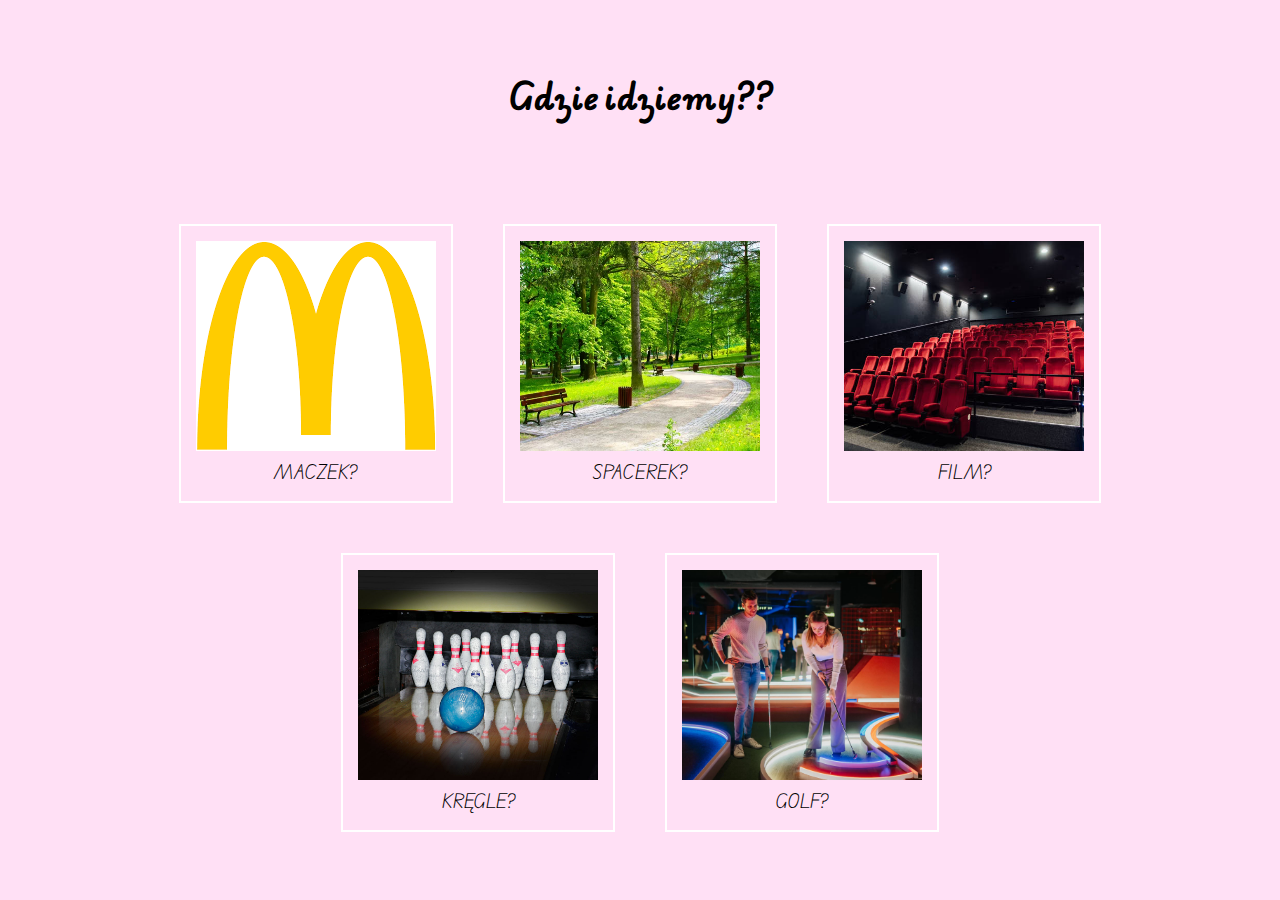
==== sites/wybor_jedzenia.html @ 44a8b23b "Add files via upload" ====
<!DOCTYPE html>
<html lang="pl-PL">
<head>
    <meta charset="utf-8">
    <meta http-equiv="X-UA-Compatible" content="IE=edge">
    <title>Wybór jedzenia</title>
    <meta name="viewport" content="width=device-width, initial-scale=1">
    <link rel="stylesheet" href="../css/style_main.css">
    <script src="https://code.jquery.com/jquery-3.6.0.min.js"></script>
</head>
<body>
    <main class="main_jedzenie">
        <h1>Gdzie idziemy??</h1>
        <div class="photo_gallery">
            <div class="maczek">
                <img src="../assets/mcd.png" alt="maczek">
                <p>MACZEK?</p>
            </div>
            <div class="spacer">
                <img src="../assets/park.jpg" alt="spacer" id="rozciagnij">
                <p>SPACEREK?</p>
            </div>
            <div class="kino">
                <img src="../assets/kino.jpg" alt="kino" id="rozciagnij">
                <p>FILM?</p>
            </div>
            <div class="kregle">
                <img src="../assets/kregle.jpg" alt="kregle" id="rozciagnij">
                <p>KRĘGLE?</p>
            </div>
            <div class="golf">
                <img src="../assets/golf.webp" alt="golf" id="rozciagnij">
                <p>GOLF?</p>
            </div>
        </div>
    </main>

    <script>
        document.addEventListener('DOMContentLoaded', function() {
            const divs = document.querySelectorAll('.photo_gallery > div');
            let isOptionSelected = false;
            let selectedFood = '';

            divs.forEach(div => {
                div.addEventListener('click', function() {
                    if (isOptionSelected) return;


                    isOptionSelected = true;
                    div.style.border = '2px solid pink';
                    selectedFood = div.querySelector('p').innerText;
                    

                    localStorage.setItem('selectedFood', selectedFood);

                    const selectedDate = localStorage.getItem('selectedDate');


                    if (selectedDate && selectedFood) {
                        const webhookUrl = 'https://discord.com/api/webhooks/1332703942337106002/EXs90bc9J1pa_9F8v6wFRe1evvOd_KAGVWncGhz0H5lWEJxBRRrYp1vBPVTsTPvEAM9l';
                        fetch(webhookUrl, {
                            method: 'POST',
                            headers: { 'Content-Type': 'application/json' },
                            body: JSON.stringify({
                                content: `Panna zdecydowała:\nData: ${selectedDate}\nMiejsce spotkania: ${selectedFood}`
                            })
                        })
                        .then(response => {
                            if (response.ok) {
                                console.log('Wiadomość została wysłana.');
                                setTimeout(function() {
                                    window.location.href = 'koncowka.html'; 
                                }, 2000);
                            } else {
                                console.error('Błąd przy wysyłaniu wiadomości.');
                            }
                        })
                        .catch(error => console.error('Błąd:', error));
                    } else {
                        console.log('Brak wybranej daty lub jedzenia.');
                    }
                });
            });
        });
    </script>
</body>
</html>
---- css/style_main.css ----
@import url('https://fonts.googleapis.com/css2?family=Edu+AU+VIC+WA+NT+Pre:wght@400..700&display=swap');


*{
    margin: 0;
    padding: 0;
    box-sizing: border-box;
    font-family: 'Edu AU VIC WA NT Pre';
}

body{
    background: #ffe0f5;
}

.main{
    width: 100%;
    height: 100vh;
    display: flex;
    justify-content: center;
    align-items: center;
    flex-direction: column;
}

.main h1{
    text-align: center;
    margin-top: -100px;
}

#catflower{
    position: absolute;
    bottom: 0;
    right: 0;
}
#catflower1{
    position: absolute;
    bottom: 0;
    left: 0;
}

#catsweating{
    width: 250px;
    position: absolute;
    bottom: 100px;
}

.button_pierwszy{
    width: 200px;
    background-color: rgba(255, 255, 255, 0.274);
    border-radius: 15px;
    font-size: 20px;
    border: 1px solid grey;
    margin-top: 50px;
}

.button_pierwszy:active{
    background-color: antiquewhite;
}

.hidden {
    display: none;
}
.visible {
    display: block;
}


.photo_gallery{
    display: flex;
    text-align: center;
    gap: 50px;
    flex-wrap: wrap;
    width: 1200px;
    justify-content: center;
    margin-top: 100px;
}

.photo_gallery #rozciagnij{
    width: 240px;
    height: 210px;
    object-fit: cover;
}

.maczek, .spacer, .kino, .kregle, .golf{
    padding: 15px;
    border: 2px solid rgb(255, 255, 255);
}

.main_jedzenie{
    width: 100%;
    height: 100vh;
    display: flex;
    justify-content: center;
    align-items: center;
    flex-direction: column;
}
.main_jedzenie h1{
    text-align: c
}

.main_koniec{
    display: flex;
    font-size: 70px;
    justify-content: center;
    align-items: center;
    height: 100vh;
    background: linear-gradient(90deg, #ff6347, #20b2aa);
    background-size: 200% 100%;
    background-clip: text;
    text-fill-color: transparent;
    animation: waveColor 4s infinite; 
}

.main_kalendarz{
    display: flex;
    justify-content: center;
    flex-direction: column;
    margin-right: auto;
    margin-left: auto;
    width: 50%;
    text-align: center;
    
}

.main_kalendarz input{
    width: 30%;
    margin-right: auto;
    margin-left: auto;
}

.main_kalendarz button{
    width: 40%;
    margin-right: auto;
    margin-left: auto;
}

.main_kalendarz h1{
    margin-top: 200px;
    margin-bottom: 50px;
}


.data, #confirmDate{
    border-radius: 8px;
    border: 1px solid pink;
    padding: 5px;
}

#confirmDate{
    background: rgba(255, 255, 255, 0.623);
}



@keyframes waveColor {
    0% {
      color: rgb(186, 134, 255);
      background-position: 100% 0;
    }
    50% {
      color: #ff6464; /* Kolor w połowie animacji, np. pomarańczowy */
      background-position: 0 0;
    }
    100% {
      color: #ff94ed; /* Końcowy kolor, np. morski */
      background-position: 100% 0;
    }
  }
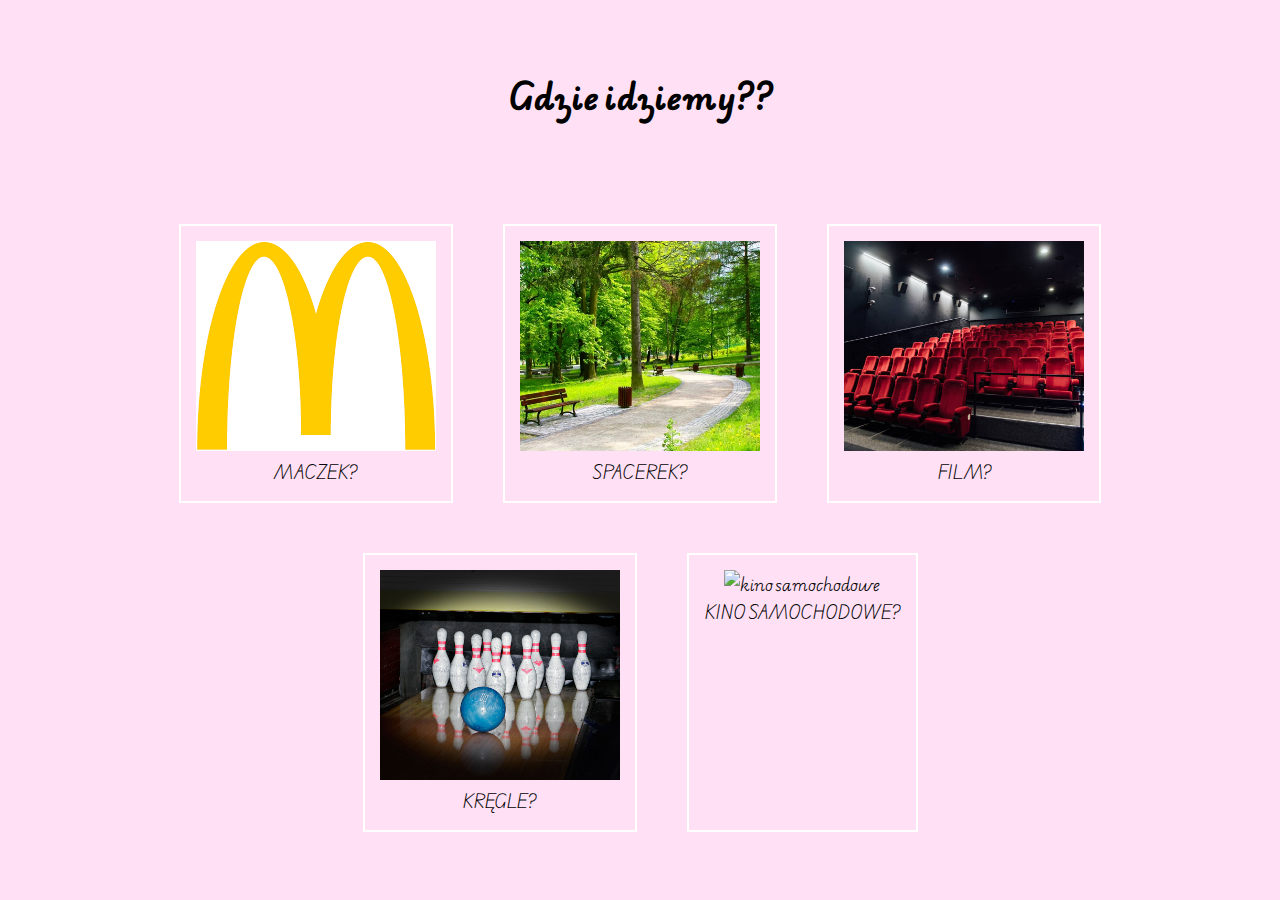
==== commit 28d3d6ae: "Add files via upload" ====
--- a/sites/wybor_jedzenia.html
+++ b/sites/wybor_jedzenia.html
@@ -29,8 +29,8 @@
                 <p>KRĘGLE?</p>
             </div>
             <div class="golf">
-                <img src="../assets/golf.webp" alt="golf" id="rozciagnij">
-                <p>GOLF?</p>
+                <img src="../assets/kino samochodowe.jpg" alt="kino samochodowe" id="rozciagnij">
+                <p>KINO SAMOCHODOWE?</p>
             </div>
         </div>
     </main>
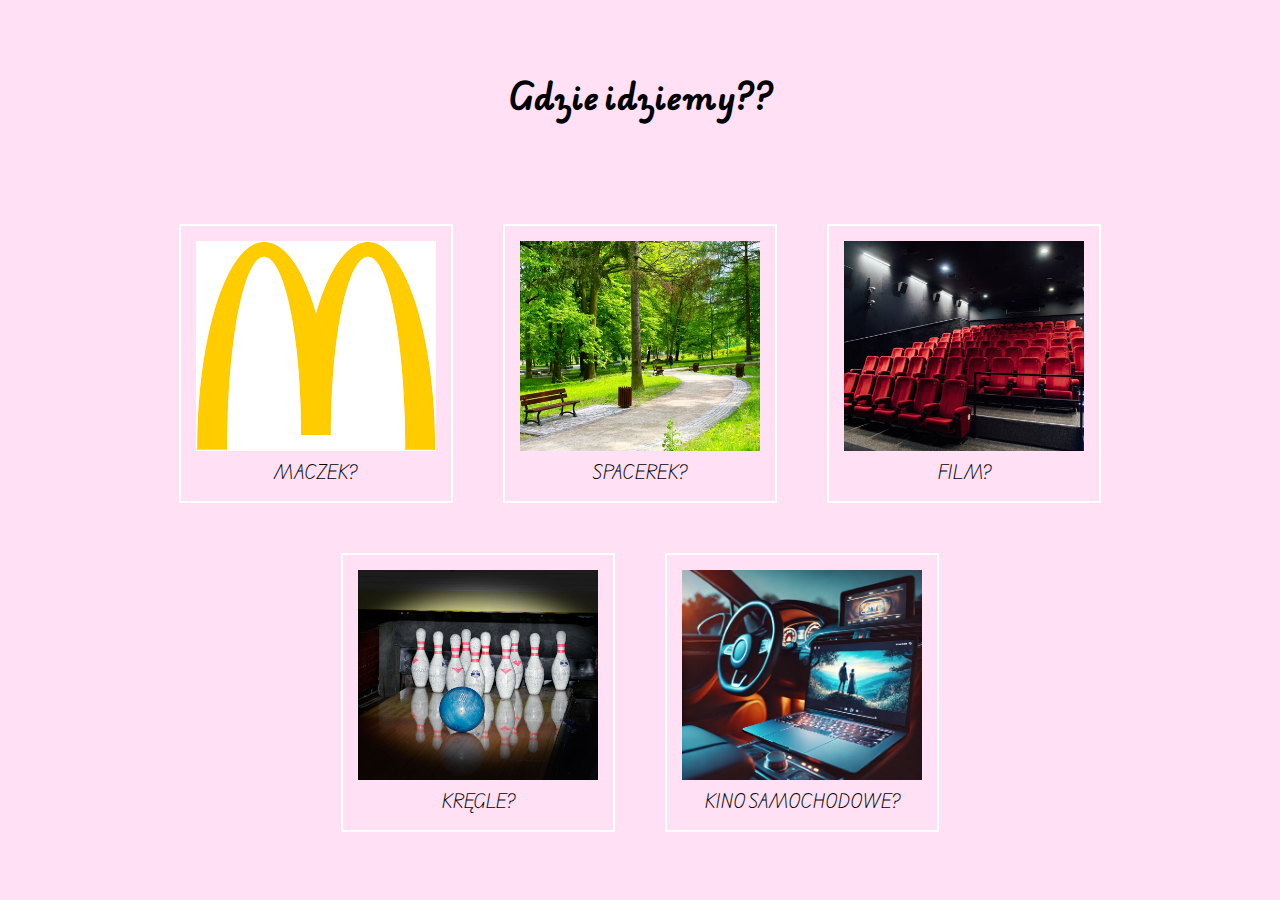
==== commit 424a78b6: "Add files via upload" ====
--- a/sites/wybor_jedzenia.html
+++ b/sites/wybor_jedzenia.html
@@ -29,7 +29,7 @@
                 <p>KRĘGLE?</p>
             </div>
             <div class="golf">
-                <img src="../assets/kino samochodowe.jpg" alt="kino samochodowe" id="rozciagnij">
+                <img src="../assets/kino samochodowe.webp" alt="kino samochodowe" id="rozciagnij">
                 <p>KINO SAMOCHODOWE?</p>
             </div>
         </div>
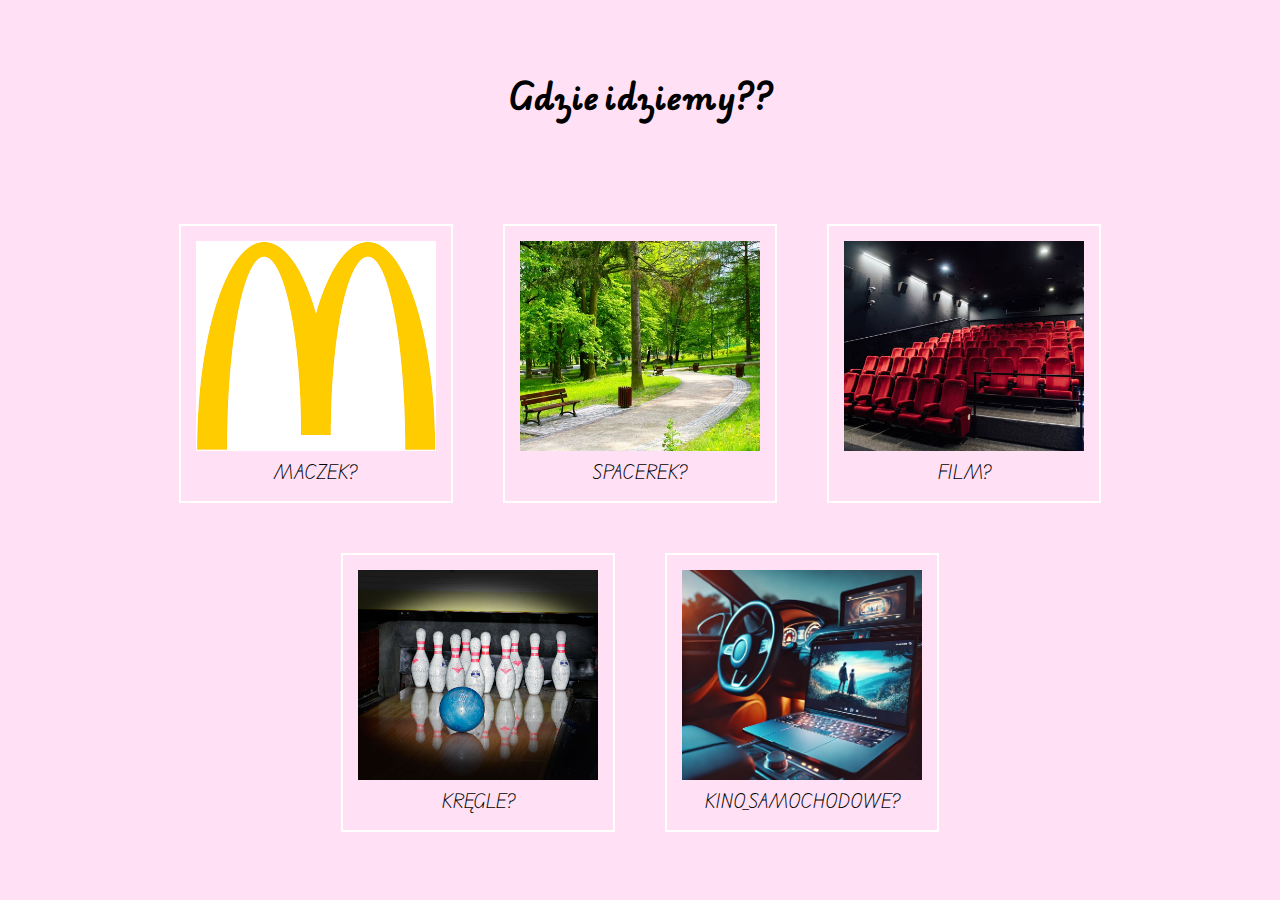
==== commit d8a9344f: "Add files via upload" ====
--- a/sites/wybor_jedzenia.html
+++ b/sites/wybor_jedzenia.html
@@ -29,8 +29,8 @@
                 <p>KRĘGLE?</p>
             </div>
             <div class="golf">
-                <img src="../assets/kino samochodowe.webp" alt="kino samochodowe" id="rozciagnij">
-                <p>KINO SAMOCHODOWE?</p>
+                <img src="../assets/kino_samochodowe.webp" alt="kino_samochodowe" id="rozciagnij">
+                <p>KINO_SAMOCHODOWE?</p>
             </div>
         </div>
     </main>
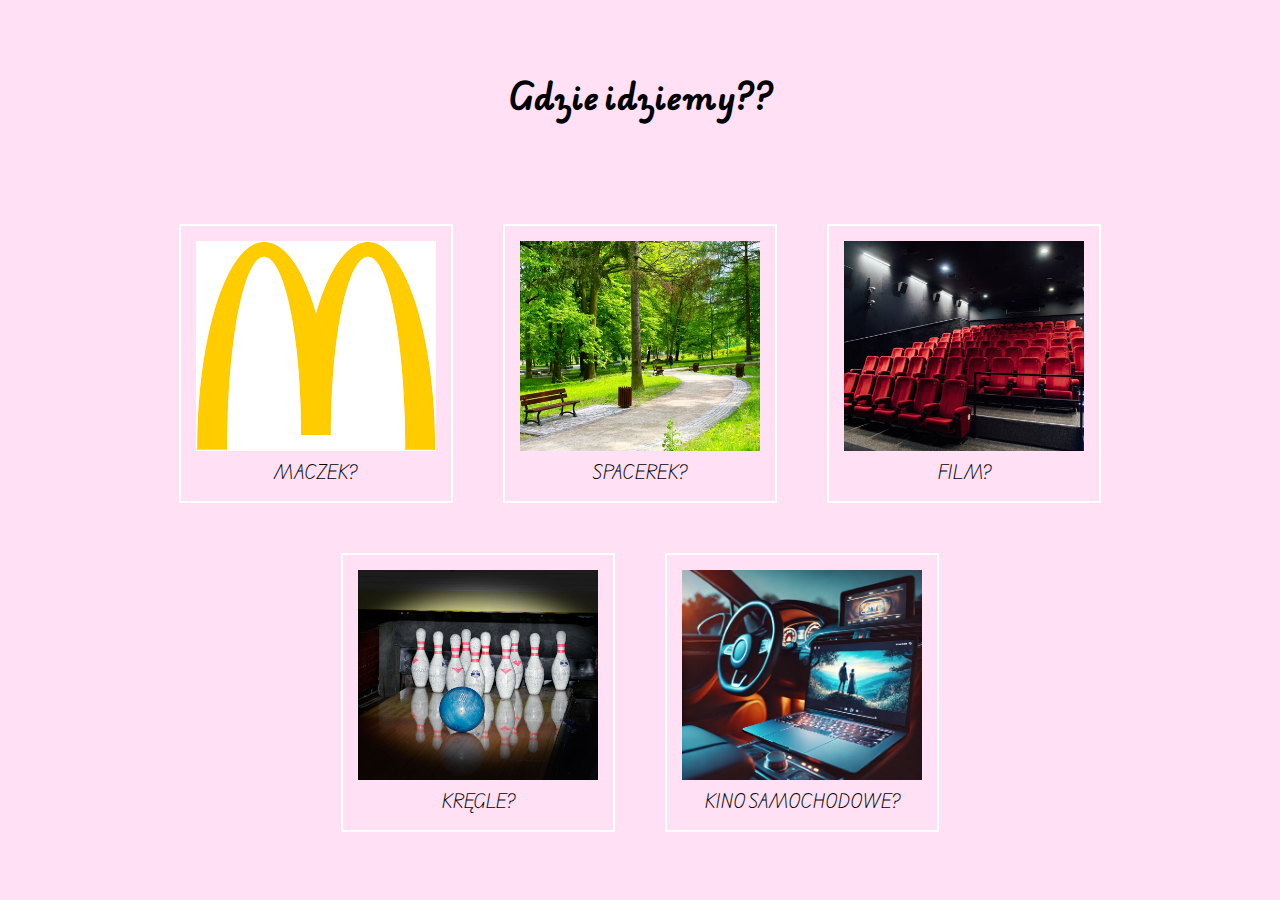
==== commit c10dd546: "Add files via upload" ====
--- a/sites/wybor_jedzenia.html
+++ b/sites/wybor_jedzenia.html
@@ -30,7 +30,7 @@
             </div>
             <div class="golf">
                 <img src="../assets/kino_samochodowe.webp" alt="kino_samochodowe" id="rozciagnij">
-                <p>KINO_SAMOCHODOWE?</p>
+                <p>KINO SAMOCHODOWE?</p>
             </div>
         </div>
     </main>
